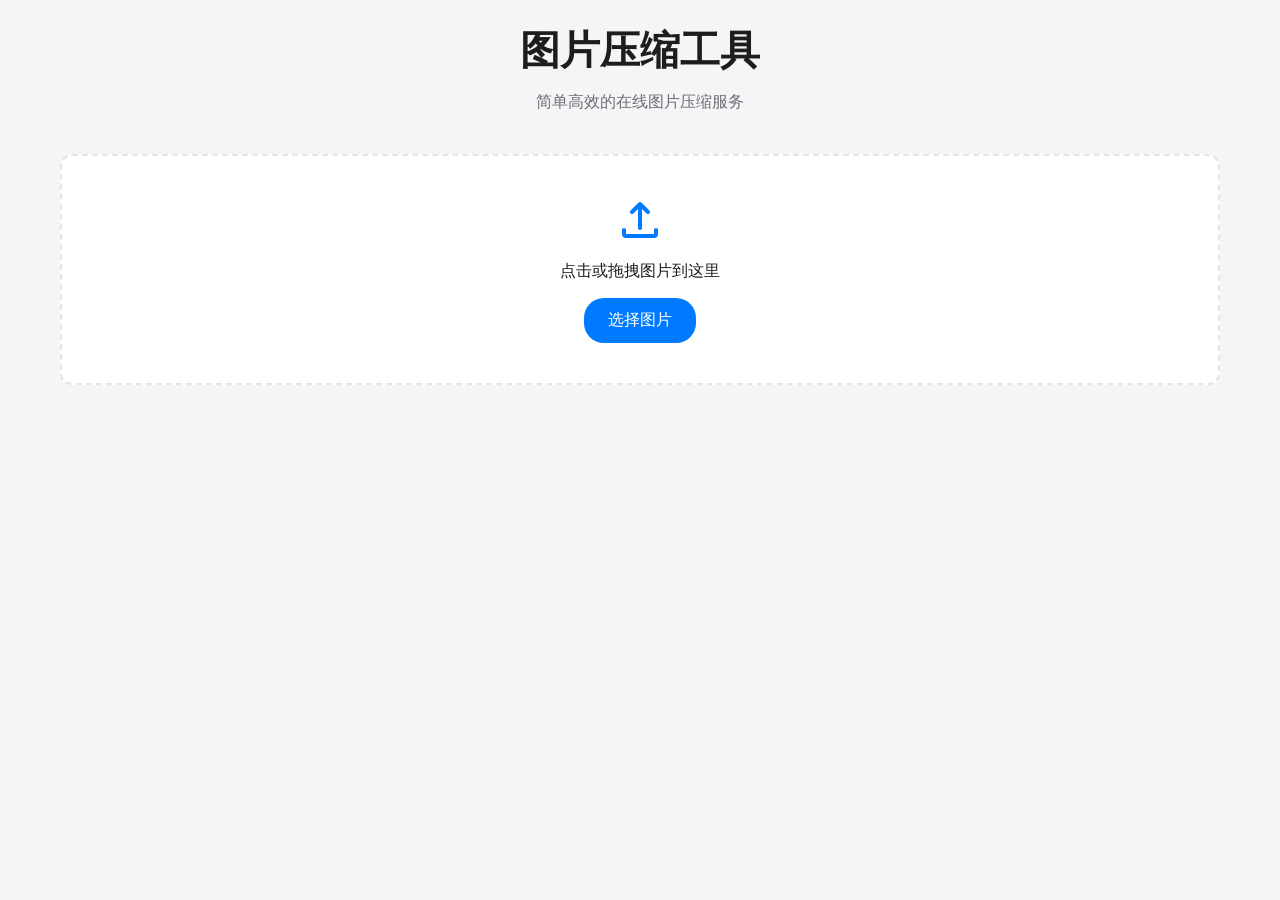
==== index.html @ ab5c4873 "初始化图片压缩工具项目" ====
<!DOCTYPE html>
<html lang="zh-CN">
<head>
    <meta charset="UTF-8">
    <meta name="viewport" content="width=device-width, initial-scale=1.0">
    <title>图片压缩工具</title>
    <link rel="stylesheet" href="styles.css">
</head>
<body>
    <div class="container">
        <header>
            <h1>图片压缩工具</h1>
            <p>简单高效的在线图片压缩服务</p>
        </header>

        <main>
            <div class="upload-section">
                <div class="upload-area" id="dropZone">
                    <input type="file" id="fileInput" accept="image/png,image/jpeg" hidden>
                    <div class="upload-content">
                        <svg class="upload-icon" width="48" height="48" viewBox="0 0 24 24">
                            <path d="M12 4L12 16M12 4L8 8M12 4L16 8M4 17L4 19C4 19.5523 4.44772 20 5 20L19 20C19.5523 20 20 19.5523 20 19L20 17" stroke="currentColor" fill="none" stroke-width="2" stroke-linecap="round"/>
                        </svg>
                        <p>点击或拖拽图片到这里</p>
                        <button class="upload-btn">选择图片</button>
                    </div>
                </div>
            </div>

            <div class="preview-section hidden" id="previewSection">
                <div class="preview-container">
                    <div class="preview-box">
                        <h3>原图</h3>
                        <div class="image-preview">
                            <img id="originalImage" alt="原图预览">
                        </div>
                        <div class="image-info">
                            <span>文件大小：</span>
                            <span id="originalSize">0 KB</span>
                        </div>
                    </div>

                    <div class="preview-box">
                        <h3>压缩后</h3>
                        <div class="image-preview">
                            <img id="compressedImage" alt="压缩后预览">
                        </div>
                        <div class="image-info">
                            <span>文件大小：</span>
                            <span id="compressedSize">0 KB</span>
                        </div>
                    </div>
                </div>

                <div class="controls">
                    <div class="quality-control">
                        <label for="quality">压缩质量：</label>
                        <input type="range" id="quality" min="0" max="100" value="80">
                        <span id="qualityValue">80%</span>
                    </div>
                    <button id="downloadBtn" class="download-btn">下载压缩后的图片</button>
                </div>
            </div>
        </main>
    </div>
    <script src="script.js"></script>
</body>
</html>
---- styles.css ----
:root {
    --primary-color: #007AFF;
    --background-color: #F5F5F7;
    --border-radius: 12px;
    --spacing: 20px;
}

* {
    margin: 0;
    padding: 0;
    box-sizing: border-box;
}

body {
    font-family: -apple-system, BlinkMacSystemFont, "Segoe UI", Roboto, sans-serif;
    background-color: var(--background-color);
    color: #1D1D1F;
    line-height: 1.5;
}

.container {
    max-width: 1200px;
    margin: 0 auto;
    padding: var(--spacing);
}

header {
    text-align: center;
    margin-bottom: 40px;
}

header h1 {
    font-size: 2.5rem;
    font-weight: 700;
    margin-bottom: 10px;
}

header p {
    color: #6E6E73;
}

.upload-section {
    margin-bottom: var(--spacing);
}

.upload-area {
    background: white;
    border-radius: var(--border-radius);
    padding: 40px;
    text-align: center;
    border: 2px dashed #E5E5E5;
    transition: all 0.3s ease;
}

.upload-area.drag-over {
    border-color: var(--primary-color);
    background: #F0F7FF;
}

.upload-content {
    display: flex;
    flex-direction: column;
    align-items: center;
    gap: 15px;
}

.upload-icon {
    color: var(--primary-color);
}

.upload-btn {
    background: var(--primary-color);
    color: white;
    border: none;
    padding: 12px 24px;
    border-radius: 20px;
    font-size: 1rem;
    cursor: pointer;
    transition: all 0.3s ease;
}

.upload-btn:hover {
    background: #0056b3;
}

.preview-section {
    background: white;
    border-radius: var(--border-radius);
    padding: var(--spacing);
    box-shadow: 0 4px 6px rgba(0, 0, 0, 0.1);
}

.preview-section.hidden {
    display: none;
}

.preview-container {
    display: flex;
    gap: var(--spacing);
    margin-bottom: var(--spacing);
}

.preview-box {
    flex: 1;
    text-align: center;
}

.image-preview {
    margin: 15px 0;
    background: #F5F5F7;
    border-radius: var(--border-radius);
    padding: 10px;
    min-height: 200px;
    display: flex;
    align-items: center;
    justify-content: center;
}

.image-preview img {
    max-width: 100%;
    max-height: 300px;
    object-fit: contain;
}

.controls {
    border-top: 1px solid #E5E5E5;
    padding-top: var(--spacing);
}

.quality-control {
    display: flex;
    align-items: center;
    gap: 10px;
    margin-bottom: 20px;
}

input[type="range"] {
    flex: 1;
    -webkit-appearance: none;
    height: 4px;
    background: #E5E5E5;
    border-radius: 2px;
}

input[type="range"]::-webkit-slider-thumb {
    -webkit-appearance: none;
    width: 20px;
    height: 20px;
    background: var(--primary-color);
    border-radius: 50%;
    cursor: pointer;
}

.download-btn {
    background: var(--primary-color);
    color: white;
    border: none;
    padding: 12px 24px;
    border-radius: 20px;
    font-size: 1rem;
    cursor: pointer;
    width: 100%;
    transition: all 0.3s ease;
}

.download-btn:hover {
    background: #0056b3;
}

@media (max-width: 768px) {
    .preview-container {
        flex-direction: column;
    }
}
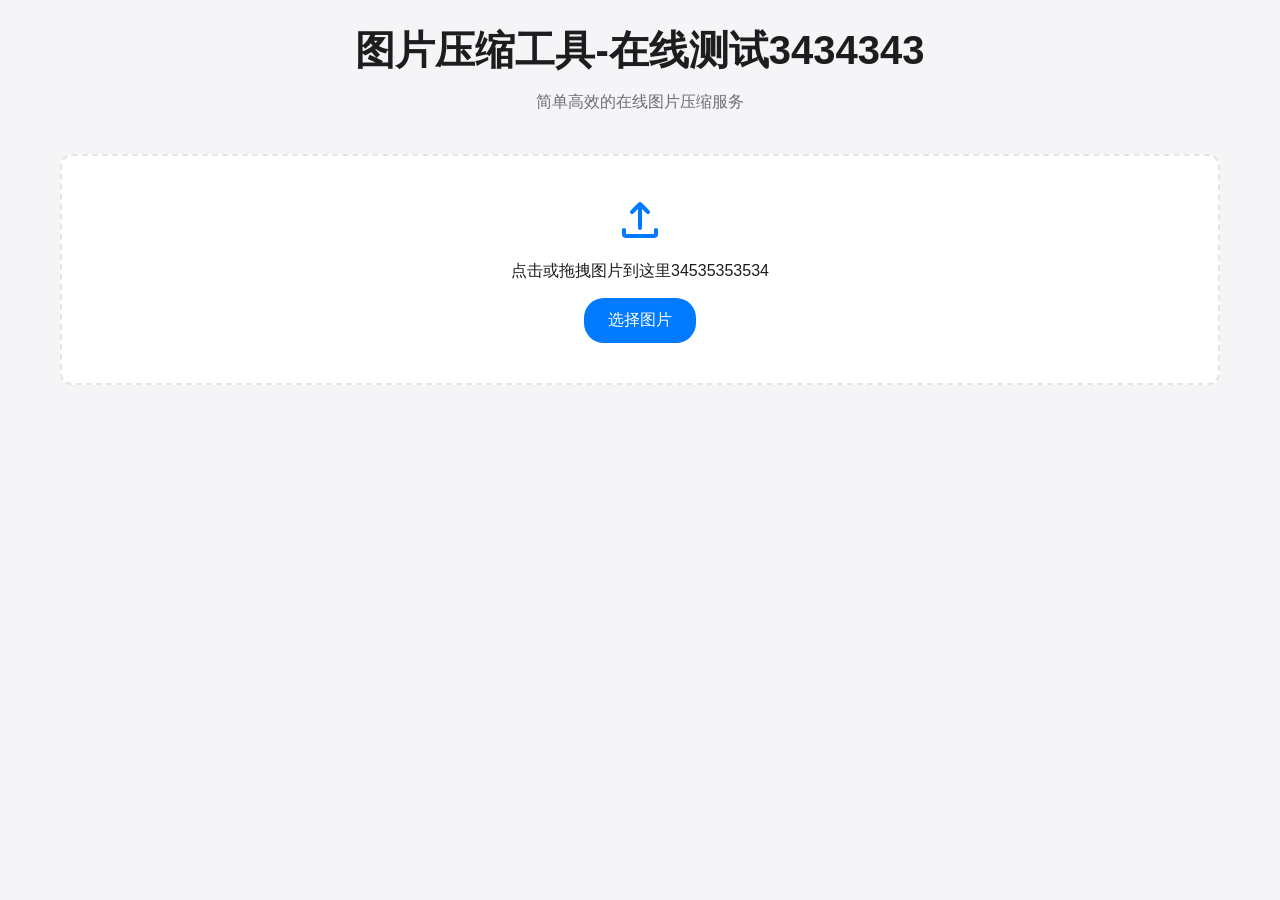
==== commit de49b46e: "修改了首页" ====
--- a/index.html
+++ b/index.html
@@ -9,7 +9,7 @@
 <body>
     <div class="container">
         <header>
-            <h1>图片压缩工具</h1>
+            <h1>图片压缩工具-在线测试3434343</h1>
             <p>简单高效的在线图片压缩服务</p>
         </header>
 
@@ -21,7 +21,7 @@
                         <svg class="upload-icon" width="48" height="48" viewBox="0 0 24 24">
                             <path d="M12 4L12 16M12 4L8 8M12 4L16 8M4 17L4 19C4 19.5523 4.44772 20 5 20L19 20C19.5523 20 20 19.5523 20 19L20 17" stroke="currentColor" fill="none" stroke-width="2" stroke-linecap="round"/>
                         </svg>
-                        <p>点击或拖拽图片到这里</p>
+                        <p>点击或拖拽图片到这里34535353534</p>
                         <button class="upload-btn">选择图片</button>
                     </div>
                 </div>
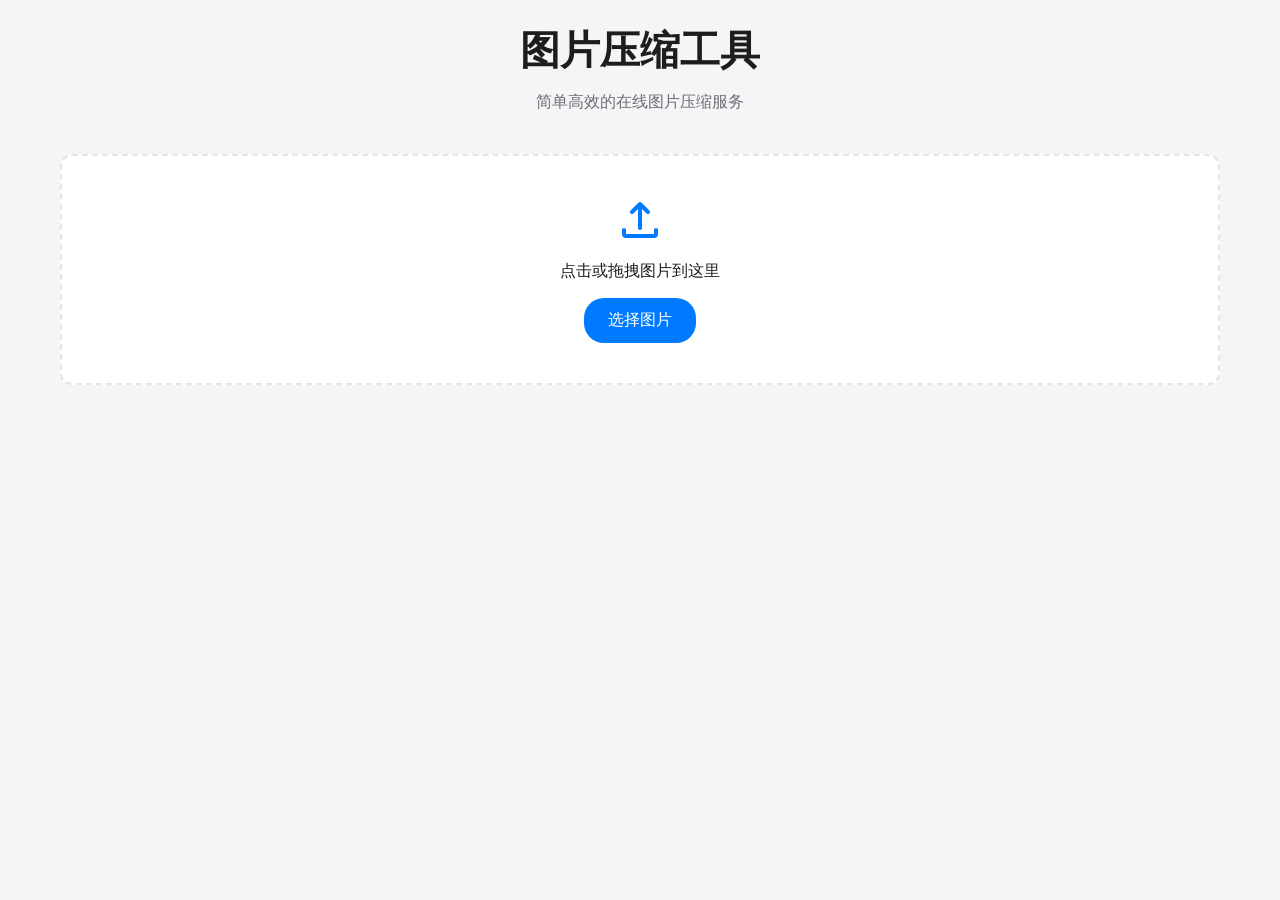
==== commit 18a125aa: "Revert "修改了首页" This reverts commit de49b46ec3fbe28a4c77591c56294d83f5a5b333." ====
--- a/index.html
+++ b/index.html
@@ -9,7 +9,7 @@
 <body>
     <div class="container">
         <header>
-            <h1>图片压缩工具-在线测试3434343</h1>
+            <h1>图片压缩工具</h1>
             <p>简单高效的在线图片压缩服务</p>
         </header>
 
@@ -21,7 +21,7 @@
                         <svg class="upload-icon" width="48" height="48" viewBox="0 0 24 24">
                             <path d="M12 4L12 16M12 4L8 8M12 4L16 8M4 17L4 19C4 19.5523 4.44772 20 5 20L19 20C19.5523 20 20 19.5523 20 19L20 17" stroke="currentColor" fill="none" stroke-width="2" stroke-linecap="round"/>
                         </svg>
-                        <p>点击或拖拽图片到这里34535353534</p>
+                        <p>点击或拖拽图片到这里</p>
                         <button class="upload-btn">选择图片</button>
                     </div>
                 </div>
@@ -30,7 +30,7 @@
             <div class="preview-section hidden" id="previewSection">
                 <div class="preview-container">
                     <div class="preview-box">
-                        <h3>原图</h3>
+                        <h3>原图-测试很多</h3>
                         <div class="image-preview">
                             <img id="originalImage" alt="原图预览">
                         </div>
@@ -41,7 +41,7 @@
                     </div>
 
                     <div class="preview-box">
-                        <h3>压缩后</h3>
+                        <h3>压缩后-没有办法</h3>
                         <div class="image-preview">
                             <img id="compressedImage" alt="压缩后预览">
                         </div>
